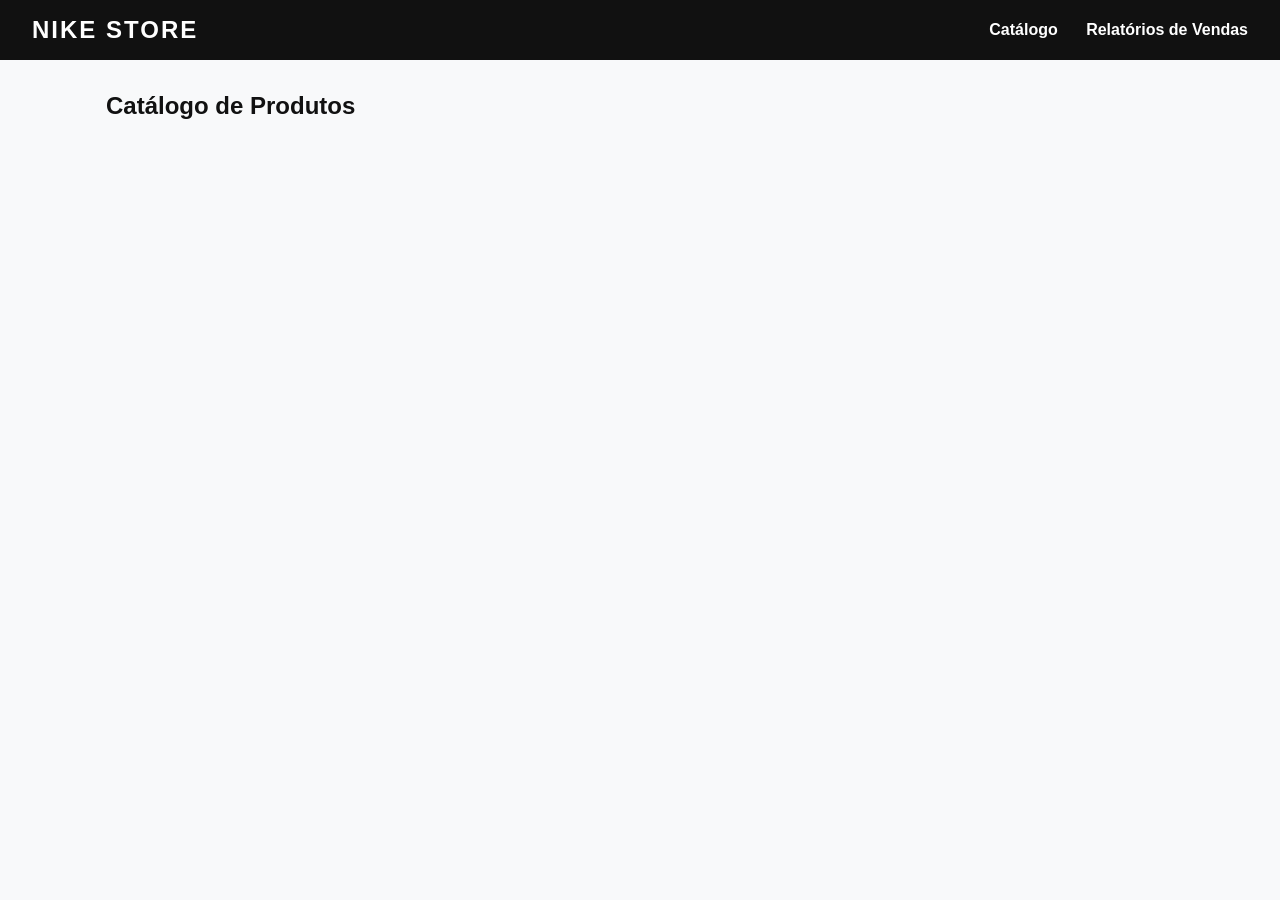
==== index.html @ 3071635c "DEV-04: Documentacao do projeto e instrucoes no README.md" ====
<!DOCTYPE html>
<html lang="pt-BR">
<head>
    <meta charset="UTF-8">
    <title>Nike Store - Catálogo</title>
    <link rel="stylesheet" href="style.css">
</head>
<body>
    <header>
        <h1>NIKE STORE</h1>
        <nav>
            <a href="index.html">Catálogo</a>
            <a href="relatorios.html">Relatórios de Vendas</a>
        </nav>
    </header>

    <div class="container">
        <h2>Catálogo de Produtos</h2>
        <br>
        <div id="grid-produtos" class="grid-produtos"></div>
    </div>

    <script src="app.js"></script>
    <script> renderCatalogo(); </script>
</body>
</html>
---- style.css ----
* { margin: 0; padding: 0; box-sizing: border-box; font-family: 'Segoe UI', sans-serif; }
body { background-color: #f8f9fa; color: #111; }

header { background: #111; color: #fff; padding: 1rem 2rem; display: flex; justify-content: space-between; align-items: center; }
header h1 { font-size: 1.5rem; letter-spacing: 2px; }
nav a { color: #fff; text-decoration: none; margin-left: 1.5rem; font-weight: bold; }
nav a:hover { color: #e52d27; }

.container { max-width: 1100px; margin: 2rem auto; padding: 0 1rem; }
.grid-produtos { display: grid; grid-template-columns: repeat(auto-fit, minmax(300px, 1fr)); gap: 2rem; }

.card { background: #fff; border-radius: 8px; overflow: hidden; box-shadow: 0 4px 12px rgba(0,0,0,0.08); padding: 1.5rem; display: flex; flex-direction: column; justify-content: space-between; }
.card img { width: 100%; height: 200px; object-fit: cover; border-radius: 6px; }
.card h3 { margin: 1rem 0 0.5rem; font-size: 1.2rem; }
.card p { color: #666; font-size: 0.9rem; margin-bottom: 1rem; }
.preco { font-size: 1.3rem; font-weight: bold; color: #111; margin-bottom: 0.5rem; }
.estoque { font-weight: bold; color: #28a745; margin-bottom: 1rem; }
.estoque.esgotado { color: #dc3545; }

form { display: flex; gap: 0.5rem; }
input[type="number"], input[type="date"] { padding: 0.5rem; border: 1px solid #ccc; border-radius: 4px; width: 100%; }
button { background: #111; color: #fff; border: none; padding: 0.6rem 1rem; border-radius: 4px; cursor: pointer; font-weight: bold; width: 100%; }
button:hover { background: #e52d27; }

.filtro-box { background: #fff; padding: 1.5rem; border-radius: 8px; margin-bottom: 2rem; display: flex; gap: 1rem; align-items: flex-end; }
.grafico-box { background: #fff; padding: 1.5rem; border-radius: 8px; margin-top: 2rem; }
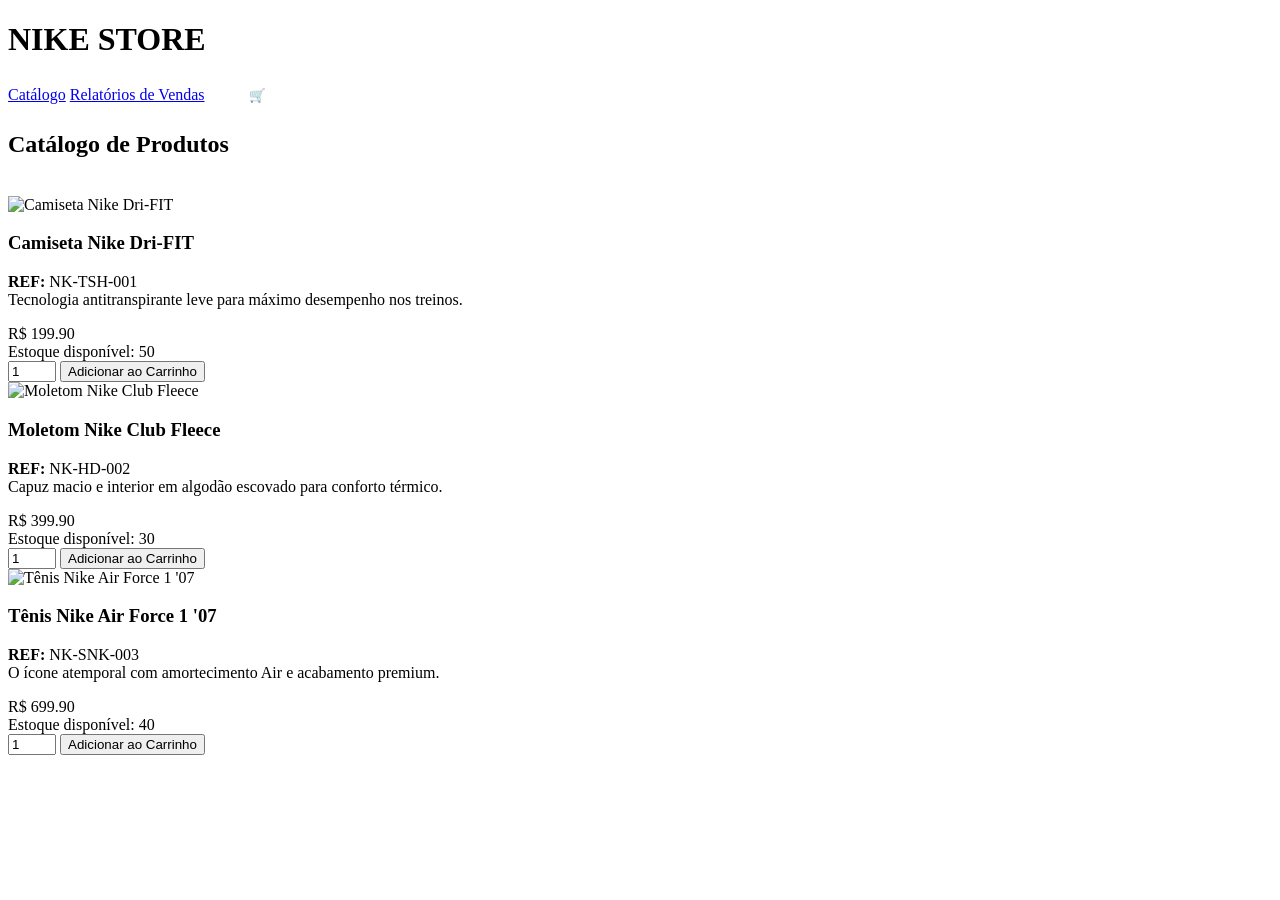
==== commit 0a97b830: "Update index.html" ====
--- a/index.html
+++ b/index.html
@@ -1,26 +1,50 @@
 <!DOCTYPE html>
 <html lang="pt-BR">
 <head>
-    <meta charset="UTF-8">
-    <title>Nike Store - Catálogo</title>
-    <link rel="stylesheet" href="style.css">
+<meta charset="UTF-8">
+<title>Nike Store - Catálogo</title>
+<link rel="stylesheet" href="style.css">
 </head>
 <body>
-    <header>
-        <h1>NIKE STORE</h1>
-        <nav>
-            <a href="index.html">Catálogo</a>
-            <a href="relatorios.html">Relatórios de Vendas</a>
-        </nav>
-    </header>
-
+<header>
+<h1>NIKE STORE</h1>
+<nav>
+<a href="index.html">Catálogo</a>
+<a href="relatorios.html">Relatórios de Vendas</a>
+<button onclick="abrirCarrinho()" class="btn-carrinho-header">
+                🛒 Carrinho (<span id="cart-count">0</span>)
+</button>
+</nav>
+</header>
+ 
     <div class="container">
-        <h2>Catálogo de Produtos</h2>
-        <br>
-        <div id="grid-produtos" class="grid-produtos"></div>
-    </div>
-
+<h2>Catálogo de Produtos</h2>
+<br>
+<div id="grid-produtos" class="grid-produtos"></div>
+</div>
+ 
+    <!-- MODAL DO CARRINHO DE COMPRAS -->
+<div id="modal-carrinho" class="modal-overlay" style="display:none;">
+<div class="modal-content">
+<div class="modal-header">
+<h3>O Seu Carrinho</h3>
+<button onclick="fecharCarrinho()" class="btn-fechar">&times;</button>
+</div>
+<div id="itens-carrinho" class="carrinho-lista"></div>
+<div class="carrinho-footer">
+<div class="total-box">
+<span>Total:</span>
+<strong id="cart-total">R$ 0,00</strong>
+</div>
+<button onclick="finalizarCompraCarrinho()" class="btn-checkout">Finalizar Compra</button>
+</div>
+</div>
+</div>
+ 
     <script src="app.js"></script>
-    <script> renderCatalogo(); </script>
+<script>
+        renderCatalogo();
+        atualizarContadorCarrinho();
+</script>
 </body>
-</html>+</html>
--- a/style.css
+++ b/style.css
@@ -1,26 +1,149 @@
-* { margin: 0; padding: 0; box-sizing: border-box; font-family: 'Segoe UI', sans-serif; }
-body { background-color: #f8f9fa; color: #111; }
-
-header { background: #111; color: #fff; padding: 1rem 2rem; display: flex; justify-content: space-between; align-items: center; }
-header h1 { font-size: 1.5rem; letter-spacing: 2px; }
-nav a { color: #fff; text-decoration: none; margin-left: 1.5rem; font-weight: bold; }
-nav a:hover { color: #e52d27; }
-
-.container { max-width: 1100px; margin: 2rem auto; padding: 0 1rem; }
-.grid-produtos { display: grid; grid-template-columns: repeat(auto-fit, minmax(300px, 1fr)); gap: 2rem; }
-
-.card { background: #fff; border-radius: 8px; overflow: hidden; box-shadow: 0 4px 12px rgba(0,0,0,0.08); padding: 1.5rem; display: flex; flex-direction: column; justify-content: space-between; }
-.card img { width: 100%; height: 200px; object-fit: cover; border-radius: 6px; }
-.card h3 { margin: 1rem 0 0.5rem; font-size: 1.2rem; }
-.card p { color: #666; font-size: 0.9rem; margin-bottom: 1rem; }
-.preco { font-size: 1.3rem; font-weight: bold; color: #111; margin-bottom: 0.5rem; }
-.estoque { font-weight: bold; color: #28a745; margin-bottom: 1rem; }
-.estoque.esgotado { color: #dc3545; }
-
-form { display: flex; gap: 0.5rem; }
-input[type="number"], input[type="date"] { padding: 0.5rem; border: 1px solid #ccc; border-radius: 4px; width: 100%; }
-button { background: #111; color: #fff; border: none; padding: 0.6rem 1rem; border-radius: 4px; cursor: pointer; font-weight: bold; width: 100%; }
-button:hover { background: #e52d27; }
-
-.filtro-box { background: #fff; padding: 1.5rem; border-radius: 8px; margin-bottom: 2rem; display: flex; gap: 1rem; align-items: flex-end; }
-.grafico-box { background: #fff; padding: 1.5rem; border-radius: 8px; margin-top: 2rem; }+/* ===================================================
+   ESTILOS DO MODAL E COMPONENTES DO CARRINHO
+   =================================================== */
+ 
+.btn-carrinho-header {
+    background: var(--accent-orange);
+    color: #fff;
+    border: none;
+    padding: 0.5rem 1rem;
+    border-radius: var(--radius-md);
+    font-weight: 700;
+    cursor: pointer;
+    margin-left: 1.5rem;
+    transition: transform 0.2s ease;
+}
+ 
+.btn-carrinho-header:hover {
+    transform: scale(1.05);
+}
+ 
+.modal-overlay {
+    position: fixed;
+    top: 0;
+    left: 0;
+    width: 100vw;
+    height: 100vh;
+    background: rgba(0, 0, 0, 0.75);
+    backdrop-filter: blur(5px);
+    display: flex;
+    justify-content: center;
+    align-items: center;
+    z-index: 2000;
+}
+ 
+.modal-content {
+    background: var(--bg-card);
+    border: 1px solid var(--border);
+    border-radius: var(--radius-lg);
+    width: 90%;
+    max-width: 500px;
+    max-height: 85vh;
+    display: flex;
+    flex-direction: column;
+    box-shadow: var(--shadow-premium);
+    overflow: hidden;
+}
+ 
+.modal-header {
+    padding: 1.2rem 1.5rem;
+    border-bottom: 1px solid var(--border);
+    display: flex;
+    justify-content: space-between;
+    align-items: center;
+}
+ 
+.modal-header h3 {
+    font-size: 1.25rem;
+    color: var(--text-primary);
+}
+ 
+.btn-fechar {
+    background: transparent;
+    border: none;
+    color: var(--text-muted);
+    font-size: 1.8rem;
+    cursor: pointer;
+    width: auto;
+}
+ 
+.carrinho-lista {
+    padding: 1.2rem 1.5rem;
+    overflow-y: auto;
+    flex: 1;
+    display: flex;
+    flex-direction: column;
+    gap: 1rem;
+}
+ 
+.item-carrinho {
+    display: flex;
+    align-items: center;
+    gap: 1rem;
+    background: #09090b;
+    padding: 0.8rem;
+    border-radius: var(--radius-md);
+    border: 1px solid var(--border);
+}
+ 
+.item-carrinho img {
+    width: 60px;
+    height: 60px;
+    object-fit: cover;
+    border-radius: 6px;
+}
+ 
+.item-info {
+    flex: 1;
+}
+ 
+.item-info h4 {
+    font-size: 0.95rem;
+    color: var(--text-primary);
+}
+ 
+.item-info p {
+    font-size: 0.82rem;
+    color: var(--text-muted);
+    margin: 0.2rem 0;
+}
+ 
+.item-info strong {
+    font-size: 0.9rem;
+    color: var(--accent-orange);
+}
+ 
+.btn-remover {
+    background: transparent;
+    border: none;
+    font-size: 1.2rem;
+    cursor: pointer;
+    width: auto;
+    padding: 0.4rem;
+}
+ 
+.carrinho-footer {
+    padding: 1.2rem 1.5rem;
+    border-top: 1px solid var(--border);
+    background: #121215;
+}
+ 
+.total-box {
+    display: flex;
+    justify-content: space-between;
+    align-items: center;
+    font-size: 1.2rem;
+    margin-bottom: 1rem;
+}
+ 
+.btn-checkout {
+    width: 100%;
+    background: var(--accent-orange);
+    color: #fff;
+    border: none;
+    padding: 0.8rem;
+    border-radius: var(--radius-md);
+    font-size: 1rem;
+    font-weight: 700;
+    cursor: pointer;
+}
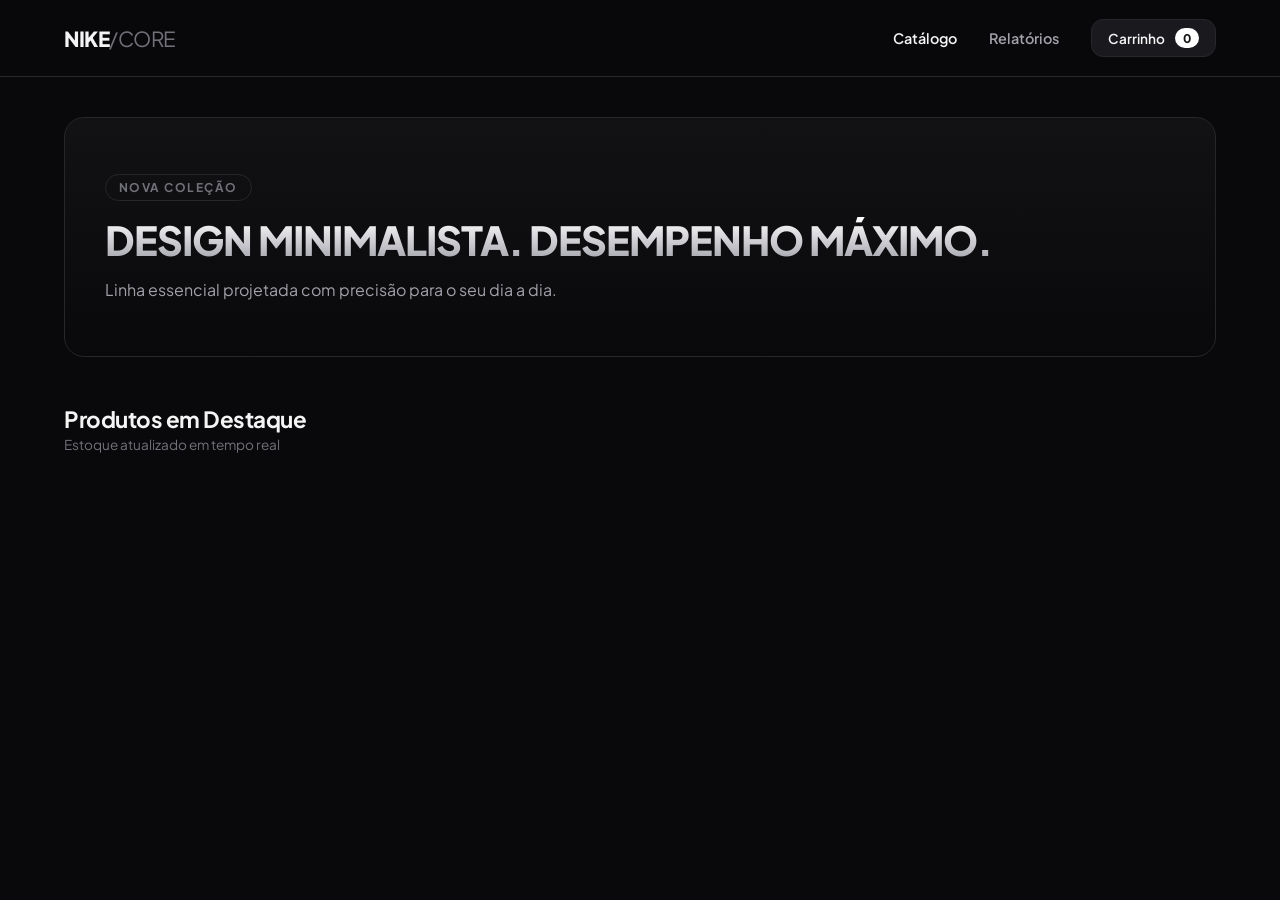
==== commit 0e60ae74: "Update index.html" ====
--- a/index.html
+++ b/index.html
@@ -1,50 +1,4 @@
-<!DOCTYPE html>
-<html lang="pt-BR">
-<head>
-<meta charset="UTF-8">
-<title>Nike Store - Catálogo</title>
-<link rel="stylesheet" href="style.css">
-</head>
-<body>
-<header>
-<h1>NIKE STORE</h1>
-<nav>
-<a href="index.html">Catálogo</a>
-<a href="relatorios.html">Relatórios de Vendas</a>
-<button onclick="abrirCarrinho()" class="btn-carrinho-header">
-                🛒 Carrinho (<span id="cart-count">0</span>)
-</button>
-</nav>
-</header>
- 
-    <div class="container">
-<h2>Catálogo de Produtos</h2>
-<br>
-<div id="grid-produtos" class="grid-produtos"></div>
-</div>
- 
-    <!-- MODAL DO CARRINHO DE COMPRAS -->
-<div id="modal-carrinho" class="modal-overlay" style="display:none;">
-<div class="modal-content">
-<div class="modal-header">
-<h3>O Seu Carrinho</h3>
-<button onclick="fecharCarrinho()" class="btn-fechar">&times;</button>
-</div>
-<div id="itens-carrinho" class="carrinho-lista"></div>
-<div class="carrinho-footer">
-<div class="total-box">
-<span>Total:</span>
-<strong id="cart-total">R$ 0,00</strong>
-</div>
-<button onclick="finalizarCompraCarrinho()" class="btn-checkout">Finalizar Compra</button>
-</div>
-</div>
-</div>
- 
-    <script src="app.js"></script>
-<script>
-        renderCatalogo();
+<!DOCTYPE html><html lang="pt-BR"><head><meta charset="UTF-8"><meta name="viewport" content="width=device-width, initial-scale=1.0"><title>Nike Store - Core Collection</title><link rel="stylesheet" href="style.css"><link rel="preconnect" href="https://fonts.googleapis.com"><link rel="preconnect" href="https://fonts.gstatic.com" crossorigin><link href="https://fonts.googleapis.com/css2?family=Plus+Jakarta+Sans:wght@300;400;600;700;800&display=swap" rel="stylesheet"></head><body><header class="header"><div class="header-container"><a href="index.html" class="logo">NIKE<span>/CORE</span></a><nav class="nav"><a href="index.html" class="nav-link active">Catálogo</a><a href="relatorios.html" class="nav-link">Relatórios</a><button onclick="abrirCarrinho()" class="btn-cart"><span>Carrinho</span><span id="cart-count" class="cart-badge">0</span></button></nav></div></header><main class="container"><section class="hero-banner"><span class="hero-tag">Nova Coleção</span><h2>DESIGN MINIMALISTA.
+DESEMPENHO MÁXIMO.</h2><p>Linha essencial projetada com precisão para o seu dia a dia.</p></section><section class="catalog-section"><div class="section-header"><h3>Produtos em Destaque</h3><span class="section-subtitle">Estoque atualizado em tempo real</span></div><div id="grid-produtos" class="grid-produtos"></div></section></main><!-- MODAL DO CARRINHO E PAGAMENTO --><div id="modal-carrinho" class="modal-overlay" style="display:none;"><div class="modal-content"><div class="modal-header"><h3>Seu Carrinho</h3><button onclick="fecharCarrinho()" class="btn-close">&times;</button></div><div id="itens-carrinho" class="carrinho-lista"></div><div class="carrinho-footer"><div class="total-box"><span>Subtotal:</span><strong id="cart-total">R$ 0,00</strong></div><div class="pagamento-secao"><h4>Forma de Pagamento</h4><div class="opcoes-pagamento"><label class="pagamento-option"><input type="radio" name="formaPagamento" value="pix" checked onchange="trocarFormaPagamento('pix')"><span class="option-custom"></span><span class="option-label">⚡ Pix <small>(5% OFF)</small></span></label><label class="pagamento-option"><input type="radio" name="formaPagamento" value="cartao" onchange="trocarFormaPagamento('cartao')"><span class="option-custom"></span><span class="option-label">💳 Cartão de Crédito</span></label><label class="pagamento-option"><input type="radio" name="formaPagamento" value="boleto" onchange="trocarFormaPagamento('boleto')"><span class="option-custom"></span><span class="option-label">📄 Boleto Bancário</span></label></div><div id="detalhes-pagamento" class="detalhes-pagamento"><div id="campo-pix" class="metodo-detalhe"><p class="pix-info">Desconto imediato de 5% aplicado no checkout via QR Code.</p></div><div id="campo-cartao" class="metodo-detalhe" style="display:none;"><input type="text" id="cartao-numero" class="input-neutral" placeholder="Número do Cartão"><div class="grid-inputs-cartao"><input type="text" id="cartao-validade" class="input-neutral" placeholder="MM/AA"><input type="text" id="cartao-cvv" class="input-neutral" placeholder="CVV"></div><select id="cartao-parcelas" class="input-neutral"><option value="1">1x sem juros</option><option value="2">2x sem juros</option><option value="3">3x sem juros</option></select></div><div id="campo-boleto" class="metodo-detalhe" style="display:none;"><p class="boleto-info">O boleto será gerado para download após a confirmação. Vencimento em 3 dias úteis.</p></div></div></div><button onclick="finalizarCompraCarrinho()" class="btn-primary full-width">Finalizar Pedido</button></div></div></div><script src="app.js"></script><script>        renderCatalogo();
         atualizarContadorCarrinho();
-</script>
-</body>
-</html>
+    </script></body></html>
--- a/style.css
+++ b/style.css
@@ -1,50 +1,304 @@
-/* ===================================================
-   ESTILOS DO MODAL E COMPONENTES DO CARRINHO
-   =================================================== */
- 
-.btn-carrinho-header {
-    background: var(--accent-orange);
-    color: #fff;
+:root {
+    --bg-main: #09090b;
+    --bg-card: #121215;
+    --bg-elevated: #1a1a1e;
+    --border: #27272a;
+    --border-hover: #3f3f46;
+    
+    --text-primary: #f4f4f5;
+    --text-secondary: #a1a1aa;
+    --text-muted: #71717a;
+    
+    --accent-neutral: #ffffff;
+    --accent-neutral-hover: #e4e4e7;
+    --accent-dark: #18181b;
+    
+    --radius-sm: 8px;
+    --radius-md: 12px;
+    --radius-lg: 20px;
+    
+    --transition: all 0.25s cubic-bezier(0.16, 1, 0.3, 1);
+    --shadow-subtle: 0 10px 30px rgba(0, 0, 0, 0.4);
+}
+
+* {
+    box-sizing: border-box;
+    margin: 0;
+    padding: 0;
+    font-family: 'Plus Jakarta Sans', -apple-system, BlinkMacSystemFont, sans-serif;
+}
+body {
+    background-color: var(--bg-main);
+    color: var(--text-primary);
+    min-height: 100vh;
+    -webkit-font-smoothing: antialiased;
+}
+/* HEADER MINIMALISTA */.header {
+    background-color: rgba(9, 9, 11, 0.85);
+    backdrop-filter: blur(12px);
+    border-bottom: 1px solid var(--border);
+    position: sticky;
+    top: 0;
+    z-index: 1000;
+}
+.header-container {
+    max-width: 1200px;
+    margin: 0 auto;
+    padding: 1.2rem 1.5rem;
+    display: flex;
+    justify-content: space-between;
+    align-items: center;
+}
+.logo {
+    font-size: 1.3rem;
+    font-weight: 800;
+    letter-spacing: -0.5px;
+    color: var(--text-primary);
+    text-decoration: none;
+}
+.logo span {
+    color: var(--text-muted);
+    font-weight: 400;
+}
+.nav {
+    display: flex;
+    align-items: center;
+    gap: 2rem;
+}
+.nav-link {
+    color: var(--text-secondary);
+    text-decoration: none;
+    font-size: 0.9rem;
+    font-weight: 600;
+    transition: var(--transition);
+}
+.nav-link.active, .nav-link:hover {
+    color: var(--text-primary);
+}
+.btn-cart {
+    background: var(--bg-elevated);
+    border: 1px solid var(--border);
+    color: var(--text-primary);
+    padding: 0.5rem 1rem;
+    border-radius: var(--radius-md);
+    font-size: 0.85rem;
+    font-weight: 600;
+    cursor: pointer;
+    display: flex;
+    align-items: center;
+    gap: 0.6rem;
+    transition: var(--transition);
+}
+.btn-cart:hover {
+    border-color: var(--border-hover);
+    background: var(--border);
+}
+.cart-badge {
+    background: var(--accent-neutral);
+    color: var(--accent-dark);
+    padding: 0.15rem 0.5rem;
+    border-radius: 20px;
+    font-size: 0.75rem;
+    font-weight: 800;
+}
+/* LAYOUT PRINCIPAL */.container {
+    max-width: 1200px;
+    margin: 2.5rem auto;
+    padding: 0 1.5rem;
+}
+.hero-banner {
+    background: linear-gradient(180deg, var(--bg-card) 0%, var(--bg-main) 100%);
+    border: 1px solid var(--border);
+    border-radius: var(--radius-lg);
+    padding: 3.5rem 2.5rem;
+    margin-bottom: 3rem;
+    position: relative;
+    overflow: hidden;
+}
+.hero-tag {
+    display: inline-block;
+    font-size: 0.75rem;
+    font-weight: 700;
+    text-transform: uppercase;
+    letter-spacing: 1.5px;
+    color: var(--text-muted);
+    margin-bottom: 1rem;
+    border: 1px solid var(--border);
+    padding: 0.3rem 0.8rem;
+    border-radius: 20px;
+}
+.hero-banner h2 {
+    font-size: 2.5rem;
+    font-weight: 800;
+    letter-spacing: -1px;
+    line-height: 1.15;
+    margin-bottom: 1rem;
+    background: linear-gradient(180deg, #ffffff 0%, #a1a1aa 100%);
+    -webkit-background-clip: text;
+    -webkit-text-fill-color: transparent;
+}
+.hero-banner p {
+    color: var(--text-secondary);
+    font-size: 1rem;
+    max-width: 500px;
+}
+.section-header {
+    margin-bottom: 1.5rem;
+}
+.section-header h3 {
+    font-size: 1.4rem;
+    font-weight: 700;
+    letter-spacing: -0.5px;
+}
+.section-subtitle {
+    font-size: 0.85rem;
+    color: var(--text-muted);
+}
+/* GRID DE PRODUTOS */.grid-produtos {
+    display: grid;
+    grid-template-columns: repeat(auto-fill, minmax(320px, 1fr));
+    gap: 1.8rem;
+}
+.card {
+    background: var(--bg-card);
+    border: 1px solid var(--border);
+    border-radius: var(--radius-lg);
+    padding: 1.25rem;
+    display: flex;
+    flex-direction: column;
+    justify-content: space-between;
+    transition: var(--transition);
+}
+.card:hover {
+    border-color: var(--border-hover);
+    transform: translateY(-4px);
+    box-shadow: var(--shadow-subtle);
+}
+.img-container {
+    width: 100%;
+    height: 260px;
+    background: #000;
+    border-radius: var(--radius-md);
+    overflow: hidden;
+    margin-bottom: 1.2rem;
+}
+.img-container img {
+    width: 100%;
+    height: 100%;
+    object-fit: cover;
+    opacity: 0.9;
+    transition: var(--transition);
+}
+.card:hover .img-container img {
+    transform: scale(1.04);
+    opacity: 1;
+}
+.card h3 {
+    font-size: 1.15rem;
+    font-weight: 700;
+    margin-bottom: 0.4rem;
+    letter-spacing: -0.3px;
+}
+.card p {
+    color: var(--text-secondary);
+    font-size: 0.85rem;
+    line-height: 1.4;
+    margin-bottom: 1.2rem;
+}
+.preco {
+    font-size: 1.35rem;
+    font-weight: 800;
+    color: var(--text-primary);
+    margin-bottom: 0.3rem;
+}
+.estoque {
+    font-size: 0.8rem;
+    color: var(--text-muted);
+    margin-bottom: 1.2rem;
+}
+.estoque.esgotado {
+    color: #ef4444;
+    font-weight: 600;
+}
+.card-actions {
+    display: flex;
+    gap: 0.6rem;
+}
+.input-neutral {
+    background: var(--bg-main);
+    border: 1px solid var(--border);
+    color: var(--text-primary);
+    padding: 0.65rem 0.8rem;
+    border-radius: var(--radius-md);
+    outline: none;
+    font-size: 0.85rem;
+    transition: var(--transition);
+}
+.input-neutral:focus {
+    border-color: var(--text-secondary);
+}
+input[type="number"].input-qtd {
+    width: 65px;
+    text-align: center;
+}
+.btn-primary {
+    background: var(--accent-neutral);
+    color: var(--accent-dark);
     border: none;
-    padding: 0.5rem 1rem;
+    padding: 0.7rem 1.2rem;
     border-radius: var(--radius-md);
     font-weight: 700;
+    font-size: 0.85rem;
     cursor: pointer;
-    margin-left: 1.5rem;
-    transition: transform 0.2s ease;
-}
- 
-.btn-carrinho-header:hover {
-    transform: scale(1.05);
-}
- 
-.modal-overlay {
+    transition: var(--transition);
+    flex: 1;
+}
+.btn-primary:hover {
+    background: var(--accent-neutral-hover);
+}
+.btn-secondary {
+    background: var(--bg-elevated);
+    border: 1px solid var(--border);
+    color: var(--text-primary);
+    padding: 0.7rem 1.2rem;
+    border-radius: var(--radius-md);
+    font-weight: 600;
+    font-size: 0.85rem;
+    cursor: pointer;
+    transition: var(--transition);
+}
+.btn-secondary:hover {
+    border-color: var(--border-hover);
+}
+button:disabled, input:disabled {
+    opacity: 0.4;
+    cursor: not-allowed;
+}
+/* MODAL MODERNO */.modal-overlay {
     position: fixed;
     top: 0;
     left: 0;
     width: 100vw;
     height: 100vh;
     background: rgba(0, 0, 0, 0.75);
-    backdrop-filter: blur(5px);
+    backdrop-filter: blur(8px);
     display: flex;
     justify-content: center;
     align-items: center;
     z-index: 2000;
 }
- 
 .modal-content {
     background: var(--bg-card);
     border: 1px solid var(--border);
     border-radius: var(--radius-lg);
     width: 90%;
     max-width: 500px;
-    max-height: 85vh;
+    max-height: 90vh;
     display: flex;
     flex-direction: column;
-    box-shadow: var(--shadow-premium);
+    box-shadow: var(--shadow-subtle);
     overflow: hidden;
 }
- 
 .modal-header {
     padding: 1.2rem 1.5rem;
     border-bottom: 1px solid var(--border);
@@ -52,98 +306,244 @@
     justify-content: space-between;
     align-items: center;
 }
- 
 .modal-header h3 {
-    font-size: 1.25rem;
-    color: var(--text-primary);
-}
- 
-.btn-fechar {
+    font-size: 1.1rem;
+    font-weight: 700;
+}
+.btn-close {
     background: transparent;
     border: none;
     color: var(--text-muted);
-    font-size: 1.8rem;
+    font-size: 1.5rem;
     cursor: pointer;
-    width: auto;
-}
- 
+    transition: var(--transition);
+}
+.btn-close:hover {
+    color: var(--text-primary);
+}
 .carrinho-lista {
     padding: 1.2rem 1.5rem;
     overflow-y: auto;
-    flex: 1;
+    max-height: 220px;
     display: flex;
     flex-direction: column;
+    gap: 0.8rem;
+}
+.item-carrinho {
+    display: flex;
+    align-items: center;
     gap: 1rem;
-}
- 
-.item-carrinho {
-    display: flex;
-    align-items: center;
-    gap: 1rem;
-    background: #09090b;
+    background: var(--bg-main);
     padding: 0.8rem;
     border-radius: var(--radius-md);
     border: 1px solid var(--border);
 }
- 
 .item-carrinho img {
-    width: 60px;
-    height: 60px;
+    width: 55px;
+    height: 55px;
     object-fit: cover;
-    border-radius: 6px;
-}
- 
+    border-radius: var(--radius-sm);
+}
 .item-info {
     flex: 1;
 }
- 
 .item-info h4 {
-    font-size: 0.95rem;
-    color: var(--text-primary);
-}
- 
+    font-size: 0.9rem;
+    font-weight: 600;
+}
 .item-info p {
-    font-size: 0.82rem;
+    font-size: 0.8rem;
     color: var(--text-muted);
     margin: 0.2rem 0;
 }
- 
 .item-info strong {
-    font-size: 0.9rem;
-    color: var(--accent-orange);
-}
- 
+    font-size: 0.85rem;
+    color: var(--text-primary);
+}
 .btn-remover {
     background: transparent;
     border: none;
-    font-size: 1.2rem;
+    color: var(--text-muted);
+    font-size: 1.1rem;
     cursor: pointer;
-    width: auto;
-    padding: 0.4rem;
-}
- 
+    transition: var(--transition);
+}
+.btn-remover:hover {
+    color: #ef4444;
+}
 .carrinho-footer {
     padding: 1.2rem 1.5rem;
     border-top: 1px solid var(--border);
-    background: #121215;
-}
- 
+    background: var(--bg-elevated);
+}
 .total-box {
     display: flex;
     justify-content: space-between;
     align-items: center;
-    font-size: 1.2rem;
+    font-size: 0.95rem;
+    color: var(--text-secondary);
+    margin-bottom: 1.2rem;
+}
+.total-box strong {
+    color: var(--text-primary);
+    font-size: 1.4rem;
+    font-weight: 800;
+}
+.pagamento-secao h4 {
+    font-size: 0.85rem;
+    text-transform: uppercase;
+    letter-spacing: 0.5px;
+    color: var(--text-muted);
+    margin-bottom: 0.8rem;
+}
+.opcoes-pagamento {
+    display: flex;
+    flex-direction: column;
+    gap: 0.5rem;
     margin-bottom: 1rem;
 }
- 
-.btn-checkout {
+.pagamento-option {
+    display: flex;
+    align-items: center;
+    gap: 0.8rem;
+    background: var(--bg-main);
+    padding: 0.65rem 0.9rem;
+    border-radius: var(--radius-md);
+    border: 1px solid var(--border);
+    cursor: pointer;
+    transition: var(--transition);
+}
+.pagamento-option:hover {
+    border-color: var(--border-hover);
+}
+.pagamento-option input {
+    display: none;
+}
+.option-custom {
+    width: 16px;
+    height: 16px;
+    border: 1px solid var(--text-muted);
+    border-radius: 50%;
+    display: inline-block;
+    position: relative;
+    transition: var(--transition);
+}
+.pagamento-option input:checked + .option-custom {
+    border-color: var(--accent-neutral);
+}
+.pagamento-option input:checked + .option-custom::after {
+    content: '';
+    position: absolute;
+    top: 3px;
+    left: 3px;
+    width: 8px;
+    height: 8px;
+    background: var(--accent-neutral);
+    border-radius: 50%;
+}
+.option-label {
+    font-size: 0.85rem;
+    font-weight: 600;
+}
+.detalhes-pagamento {
+    margin-bottom: 1.2rem;
+}
+.pix-info, .boleto-info {
+    font-size: 0.8rem;
+    color: var(--text-muted);
+    line-height: 1.4;
+}
+.grid-inputs-cartao {
+    display: flex;
+    gap: 0.5rem;
+    margin: 0.5rem 0;
+}
+#campo-cartao input, #campo-cartao select {
     width: 100%;
-    background: var(--accent-orange);
-    color: #fff;
-    border: none;
-    padding: 0.8rem;
-    border-radius: var(--radius-md);
+}
+.full-width {
+    width: 100%;
+}
+/* RELATÓRIOS ANALÍTICOS */.filtro-box {
+    display: flex;
+    gap: 1rem;
+    align-items: flex-end;
+    background: var(--bg-card);
+    padding: 1.2rem 1.5rem;
+    border-radius: var(--radius-lg);
+    border: 1px solid var(--border);
+    margin-bottom: 2rem;
+}
+.campo-filtro {
+    display: flex;
+    flex-direction: column;
+    gap: 0.4rem;
+}
+.campo-filtro label {
+    font-size: 0.8rem;
+    font-weight: 600;
+    color: var(--text-muted);
+}
+.metricas-grid {
+    display: flex;
+    gap: 1.5rem;
+    margin-bottom: 2rem;
+}
+.metricas-grid .card {
+    flex: 1;
+    padding: 1.5rem;
+}
+.metricas-grid .card span {
+    font-size: 0.85rem;
+    color: var(--text-muted);
+}
+.metricas-grid .card strong {
+    font-size: 1.8rem;
+    font-weight: 800;
+    margin-top: 0.5rem;
+    display: block;
+}
+.chart-box, .tabela-box {
+    background: var(--bg-card);
+    border: 1px solid var(--border);
+    border-radius: var(--radius-lg);
+    padding: 1.5rem;
+    margin-bottom: 2rem;
+}
+.chart-box h4, .tabela-box h4 {
     font-size: 1rem;
-    font-weight: 700;
-    cursor: pointer;
-}
+    margin-bottom: 1.2rem;
+    color: var(--text-secondary);
+}
+.table-responsive {
+    overflow-x: auto;
+}
+table {
+    width: 100%;
+    border-collapse: collapse;
+}
+th, td {
+    border-bottom: 1px solid var(--border);
+    padding: 0.9rem 0.5rem;
+    text-align: left;
+    font-size: 0.85rem;
+}
+th {
+    color: var(--text-muted);
+    font-weight: 600;
+    text-transform: uppercase;
+    font-size: 0.75rem;
+    letter-spacing: 0.5px;
+}
+td {
+    color: var(--text-secondary);
+}
+.tag-payment {
+    background: var(--bg-elevated);
+    border: 1px solid var(--border);
+    padding: 0.2rem 0.6rem;
+    border-radius: 4px;
+    font-size: 0.75rem;
+    font-weight: 600;
+    color: var(--text-primary);
+}
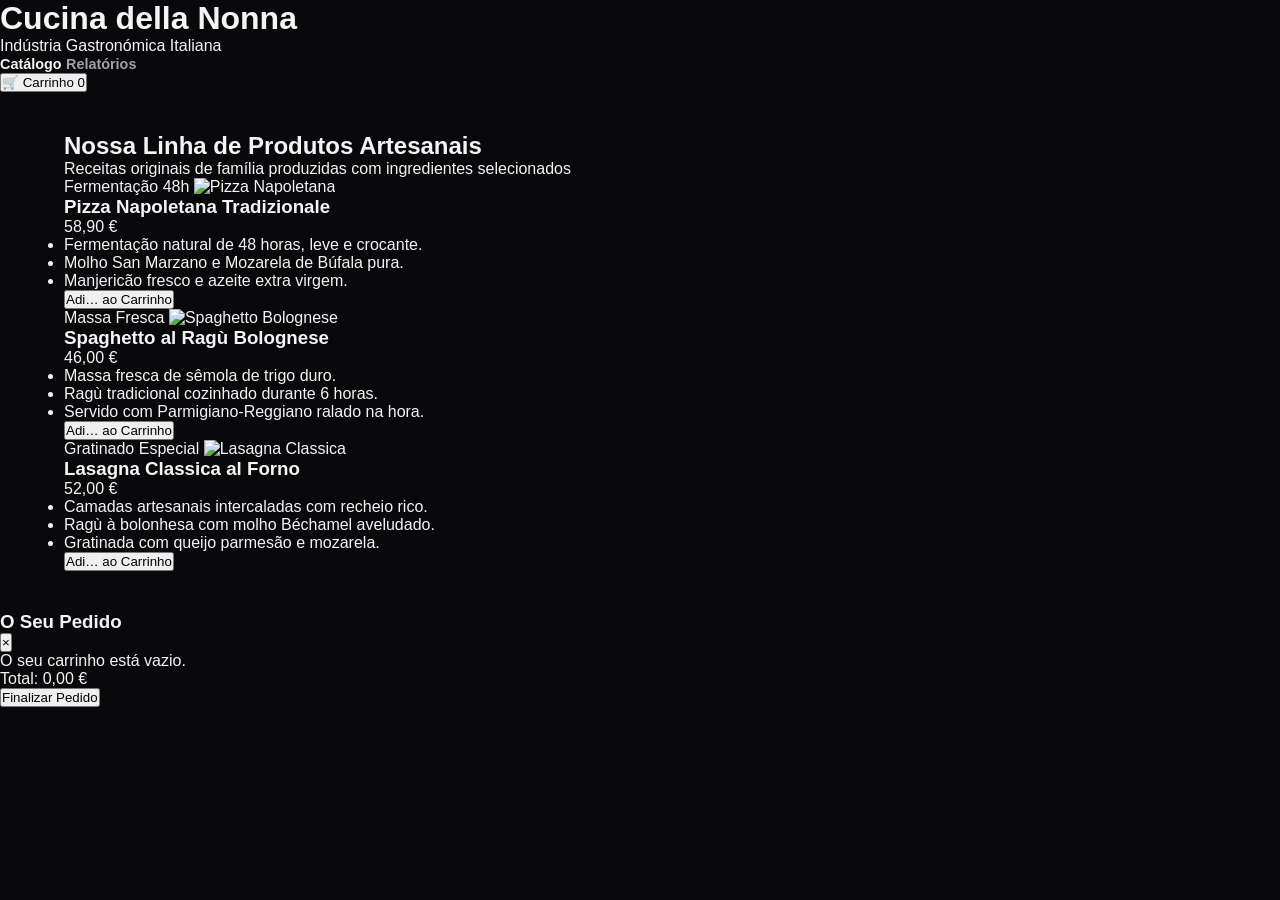
==== commit 6dc10e7a: "Update index.html" ====
--- a/index.html
+++ b/index.html
@@ -1,4 +1,117 @@
-<!DOCTYPE html><html lang="pt-BR"><head><meta charset="UTF-8"><meta name="viewport" content="width=device-width, initial-scale=1.0"><title>Nike Store - Core Collection</title><link rel="stylesheet" href="style.css"><link rel="preconnect" href="https://fonts.googleapis.com"><link rel="preconnect" href="https://fonts.gstatic.com" crossorigin><link href="https://fonts.googleapis.com/css2?family=Plus+Jakarta+Sans:wght@300;400;600;700;800&display=swap" rel="stylesheet"></head><body><header class="header"><div class="header-container"><a href="index.html" class="logo">NIKE<span>/CORE</span></a><nav class="nav"><a href="index.html" class="nav-link active">Catálogo</a><a href="relatorios.html" class="nav-link">Relatórios</a><button onclick="abrirCarrinho()" class="btn-cart"><span>Carrinho</span><span id="cart-count" class="cart-badge">0</span></button></nav></div></header><main class="container"><section class="hero-banner"><span class="hero-tag">Nova Coleção</span><h2>DESIGN MINIMALISTA.
-DESEMPENHO MÁXIMO.</h2><p>Linha essencial projetada com precisão para o seu dia a dia.</p></section><section class="catalog-section"><div class="section-header"><h3>Produtos em Destaque</h3><span class="section-subtitle">Estoque atualizado em tempo real</span></div><div id="grid-produtos" class="grid-produtos"></div></section></main><!-- MODAL DO CARRINHO E PAGAMENTO --><div id="modal-carrinho" class="modal-overlay" style="display:none;"><div class="modal-content"><div class="modal-header"><h3>Seu Carrinho</h3><button onclick="fecharCarrinho()" class="btn-close">&times;</button></div><div id="itens-carrinho" class="carrinho-lista"></div><div class="carrinho-footer"><div class="total-box"><span>Subtotal:</span><strong id="cart-total">R$ 0,00</strong></div><div class="pagamento-secao"><h4>Forma de Pagamento</h4><div class="opcoes-pagamento"><label class="pagamento-option"><input type="radio" name="formaPagamento" value="pix" checked onchange="trocarFormaPagamento('pix')"><span class="option-custom"></span><span class="option-label">⚡ Pix <small>(5% OFF)</small></span></label><label class="pagamento-option"><input type="radio" name="formaPagamento" value="cartao" onchange="trocarFormaPagamento('cartao')"><span class="option-custom"></span><span class="option-label">💳 Cartão de Crédito</span></label><label class="pagamento-option"><input type="radio" name="formaPagamento" value="boleto" onchange="trocarFormaPagamento('boleto')"><span class="option-custom"></span><span class="option-label">📄 Boleto Bancário</span></label></div><div id="detalhes-pagamento" class="detalhes-pagamento"><div id="campo-pix" class="metodo-detalhe"><p class="pix-info">Desconto imediato de 5% aplicado no checkout via QR Code.</p></div><div id="campo-cartao" class="metodo-detalhe" style="display:none;"><input type="text" id="cartao-numero" class="input-neutral" placeholder="Número do Cartão"><div class="grid-inputs-cartao"><input type="text" id="cartao-validade" class="input-neutral" placeholder="MM/AA"><input type="text" id="cartao-cvv" class="input-neutral" placeholder="CVV"></div><select id="cartao-parcelas" class="input-neutral"><option value="1">1x sem juros</option><option value="2">2x sem juros</option><option value="3">3x sem juros</option></select></div><div id="campo-boleto" class="metodo-detalhe" style="display:none;"><p class="boleto-info">O boleto será gerado para download após a confirmação. Vencimento em 3 dias úteis.</p></div></div></div><button onclick="finalizarCompraCarrinho()" class="btn-primary full-width">Finalizar Pedido</button></div></div></div><script src="app.js"></script><script>        renderCatalogo();
-        atualizarContadorCarrinho();
-    </script></body></html>
+<!DOCTYPE html>
+<html lang="pt-PT">
+<head>
+<meta charset="UTF-8">
+<meta name="viewport" content="width=device-width, initial-scale=1.0">
+<title>Cucina della Nonna | Indústria Gastronómica Italiana</title>
+<link rel="stylesheet" href="style.css">
+</head>
+<body>
+ 
+    <header>
+<div class="header-content">
+<div class="brand-logo">
+<div class="flag-bar"></div>
+<h1>Cucina della Nonna</h1>
+<span>Indústria Gastronómica Italiana</span>
+</div>
+<nav class="nav-menu">
+<a href="index.html" class="nav-link active">Catálogo</a>
+<a href="relatorios.html" class="nav-link">Relatórios</a>
+</nav>
+<button class="cart-btn" onclick="toggleCart()">
+                🛒 Carrinho
+<span class="cart-count" id="cart-count">0</span>
+</button>
+</div>
+</header>
+ 
+    <div class="container">
+<div class="hero-title">
+<h2>Nossa Linha de Produtos Artesanais</h2>
+<p>Receitas originais de família produzidas com ingredientes selecionados</p>
+</div>
+ 
+        <main class="products-grid">
+<article class="product-card">
+<div class="image-container">
+<span class="badge">Fermentação 48h</span>
+<img src="https://images.unsplash.com/photo-1513104890138-7c749659a591?auto=format&fit=crop&w=800&q=80" alt="Pizza Napoletana">
+</div>
+<div class="card-content">
+<h3 class="product-title">Pizza Napoletana Tradizionale</h3>
+<div class="product-price">58,90 €</div>
+<div class="product-description">
+<ul>
+<li>Fermentação natural de 48 horas, leve e crocante.</li>
+<li>Molho San Marzano e Mozarela de Búfala pura.</li>
+<li>Manjericão fresco e azeite extra virgem.</li>
+</ul>
+</div>
+<button class="add-to-cart-btn" onclick="addToCart('pizza', 'Pizza Napoletana', 58.90, 'https://images.unsplash.com/photo-1513104890138-7c749659a591?auto=format&fit=crop&w=800&q=80')">Adi… ao Carrinho</button>
+</div>
+</article>
+ 
+            <article class="product-card">
+<div class="image-container">
+<span class="badge">Massa Fresca</span>
+<img src="https://images.unsplash.com/photo-1621996346565-e3d5d6281288?auto=format&fit=crop&w=800&q=80" alt="Spaghetto Bolognese">
+</div>
+<div class="card-content">
+<h3 class="product-title">Spaghetto al Ragù Bolognese</h3>
+<div class="product-price">46,00 €</div>
+<div class="product-description">
+<ul>
+<li>Massa fresca de sêmola de trigo duro.</li>
+<li>Ragù tradicional cozinhado durante 6 horas.</li>
+<li>Servido com Parmigiano-Reggiano ralado na hora.</li>
+</ul>
+</div>
+<button class="add-to-cart-btn" onclick="addToCart('macarrao', 'Spaghetto Bolognese', 46.00, 'https://images.unsplash.com/photo-1621996346565-e3d5d6281288?auto=format&fit=crop&w=800&q=80')">Adi… ao Carrinho</button>
+</div>
+</article>
+ 
+            <article class="product-card">
+<div class="image-container">
+<span class="badge">Gratinado Especial</span>
+<img src="https://images.unsplash.com/photo-1574894709920-11b28e7367e3?auto=format&fit=crop&w=800&q=80" alt="Lasagna Classica">
+</div>
+<div class="card-content">
+<h3 class="product-title">Lasagna Classica al Forno</h3>
+<div class="product-price">52,00 €</div>
+<div class="product-description">
+<ul>
+<li>Camadas artesanais intercaladas com recheio rico.</li>
+<li>Ragù à bolonhesa com molho Béchamel aveludado.</li>
+<li>Gratinada com queijo parmesão e mozarela.</li>
+</ul>
+</div>
+<button class="add-to-cart-btn" onclick="addToCart('lasanha', 'Lasagna Classica', 52.00, 'https://images.unsplash.com/photo-1574894709920-11b28e7367e3?auto=format&fit=crop&w=800&q=80')">Adi… ao Carrinho</button>
+</div>
+</article>
+ 
+        </main>
+</div>
+ 
+    <div class="cart-overlay" id="cart-overlay" onclick="toggleCart()"></div>
+<div class="cart-sidebar" id="cart-sidebar">
+<div class="cart-header">
+<h3>O Seu Pedido</h3>
+<button class="close-cart" onclick="toggleCart()">&times;</button>
+</div>
+<div class="cart-items" id="cart-items">
+<p class="empty-cart-msg">O seu carrinho está vazio.</p>
+</div>
+ 
+        <div class="cart-footer">
+<div class="cart-total">
+<span>Total:</span>
+<span id="cart-total-price">0,00 €</span>
+</div>
+<button class="checkout-btn" onclick="checkout()">Finalizar Pedido</button>
+</div>
+</div>
+ 
+    <script src="app.js"></script>
+</body>
+</html>
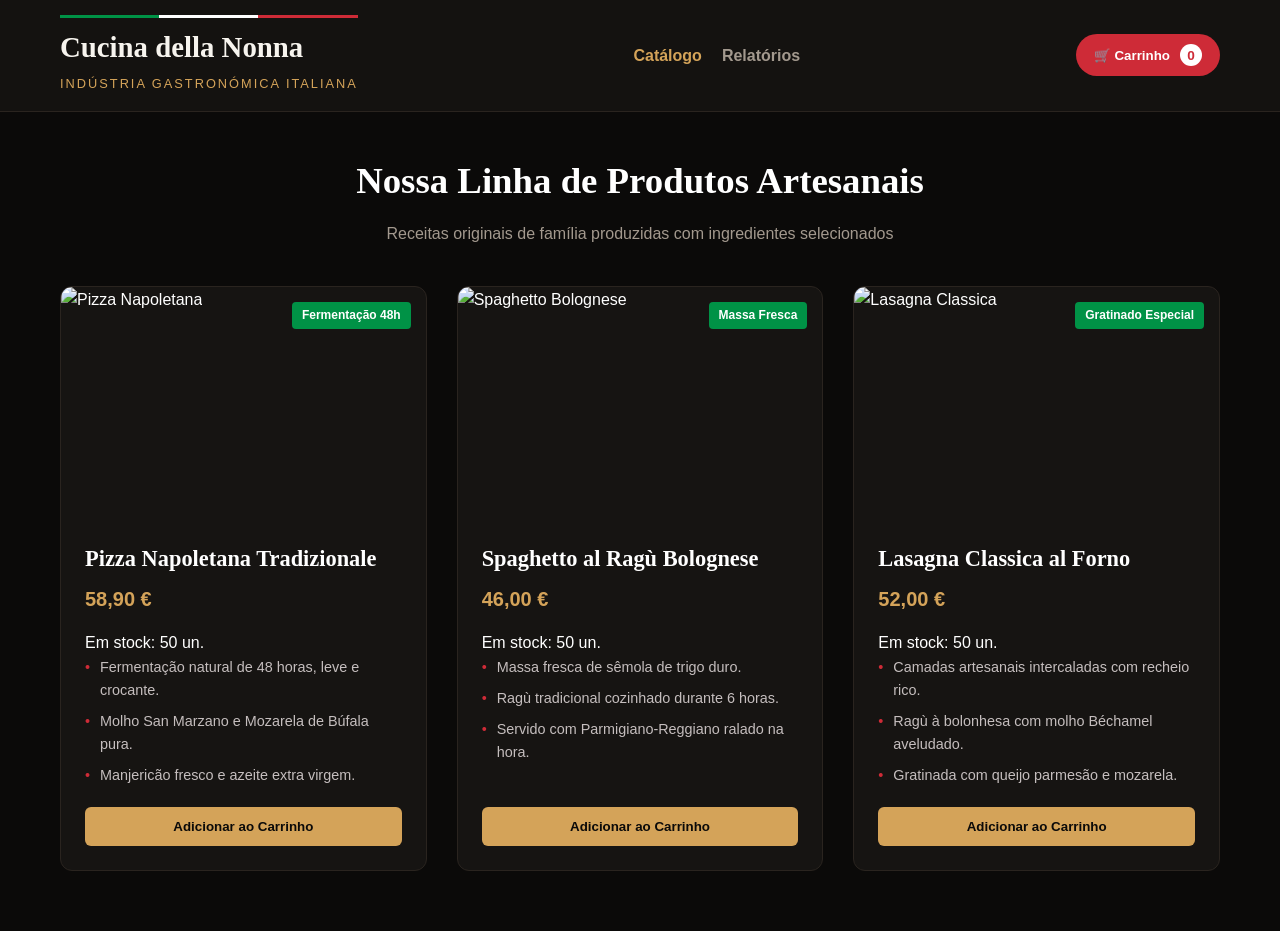
==== commit 823785bf: "Update index.html" ====
--- a/index.html
+++ b/index.html
@@ -20,6 +20,7 @@
 <a href="relatorios.html" class="nav-link">Relatórios</a>
 </nav>
 <button class="cart-btn" onclick="toggleCart()">
+
                 🛒 Carrinho
 <span class="cart-count" id="cart-count">0</span>
 </button>
@@ -33,6 +34,7 @@
 </div>
  
         <main class="products-grid">
+<!-- PRODUTO 1: PIZZA -->
 <article class="product-card">
 <div class="image-container">
 <span class="badge">Fermentação 48h</span>
@@ -41,6 +43,7 @@
 <div class="card-content">
 <h3 class="product-title">Pizza Napoletana Tradizionale</h3>
 <div class="product-price">58,90 €</div>
+<span class="stock-tag in-stock" id="stock-pizza">Em stock: 50 un.</span>
 <div class="product-description">
 <ul>
 <li>Fermentação natural de 48 horas, leve e crocante.</li>
@@ -48,11 +51,12 @@
 <li>Manjericão fresco e azeite extra virgem.</li>
 </ul>
 </div>
-<button class="add-to-cart-btn" onclick="addToCart('pizza', 'Pizza Napoletana', 58.90, 'https://images.unsplash.com/photo-1513104890138-7c749659a591?auto=format&fit=crop&w=800&q=80')">Adi… ao Carrinho</button>
+<button class="add-to-cart-btn" id="btn-pizza" onclick="addToCart('pizza', 'Pizza Napoletana', 58.90, 'https://images.unsplash.com/photo-1513104890138-7c749659a591?auto=format&fit=crop&w=800&q=80', 50)">Adicionar ao Carrinho</button>
 </div>
 </article>
  
-            <article class="product-card">
+            <!-- PRODUTO 2: MACARRÃO -->
+<article class="product-card">
 <div class="image-container">
 <span class="badge">Massa Fresca</span>
 <img src="https://images.unsplash.com/photo-1621996346565-e3d5d6281288?auto=format&fit=crop&w=800&q=80" alt="Spaghetto Bolognese">
@@ -60,6 +64,7 @@
 <div class="card-content">
 <h3 class="product-title">Spaghetto al Ragù Bolognese</h3>
 <div class="product-price">46,00 €</div>
+<span class="stock-tag in-stock" id="stock-macarrao">Em stock: 50 un.</span>
 <div class="product-description">
 <ul>
 <li>Massa fresca de sêmola de trigo duro.</li>
@@ -67,11 +72,12 @@
 <li>Servido com Parmigiano-Reggiano ralado na hora.</li>
 </ul>
 </div>
-<button class="add-to-cart-btn" onclick="addToCart('macarrao', 'Spaghetto Bolognese', 46.00, 'https://images.unsplash.com/photo-1621996346565-e3d5d6281288?auto=format&fit=crop&w=800&q=80')">Adi… ao Carrinho</button>
+<button class="add-to-cart-btn" id="btn-macarrao" onclick="addToCart('macarrao', 'Spaghetto Bolognese', 46.00, 'https://images.unsplash.com/photo-1621996346565-e3d5d6281288?auto=format&fit=crop&w=800&q=80', 50)">Adicionar ao Carrinho</button>
 </div>
 </article>
  
-            <article class="product-card">
+            <!-- PRODUTO 3: LASANHA -->
+<article class="product-card">
 <div class="image-container">
 <span class="badge">Gratinado Especial</span>
 <img src="https://images.unsplash.com/photo-1574894709920-11b28e7367e3?auto=format&fit=crop&w=800&q=80" alt="Lasagna Classica">
@@ -79,6 +85,7 @@
 <div class="card-content">
 <h3 class="product-title">Lasagna Classica al Forno</h3>
 <div class="product-price">52,00 €</div>
+<span class="stock-tag in-stock" id="stock-lasanha">Em stock: 50 un.</span>
 <div class="product-description">
 <ul>
 <li>Camadas artesanais intercaladas com recheio rico.</li>
@@ -86,14 +93,15 @@
 <li>Gratinada com queijo parmesão e mozarela.</li>
 </ul>
 </div>
-<button class="add-to-cart-btn" onclick="addToCart('lasanha', 'Lasagna Classica', 52.00, 'https://images.unsplash.com/photo-1574894709920-11b28e7367e3?auto=format&fit=crop&w=800&q=80')">Adi… ao Carrinho</button>
+<button class="add-to-cart-btn" id="btn-lasanha" onclick="addToCart('lasanha', 'Lasagna Classica', 52.00, 'https://images.unsplash.com/photo-1574894709920-11b28e7367e3?auto=format&fit=crop&w=800&q=80', 50)">Adicionar ao Carrinho</button>
 </div>
 </article>
  
         </main>
 </div>
  
-    <div class="cart-overlay" id="cart-overlay" onclick="toggleCart()"></div>
+    <!-- PAINEL LATERAL DO CARRINHO DE COMPRAS -->
+<div class="cart-overlay" id="cart-overlay" onclick="toggleCart()"></div>
 <div class="cart-sidebar" id="cart-sidebar">
 <div class="cart-header">
 <h3>O Seu Pedido</h3>
@@ -115,3 +123,4 @@
     <script src="app.js"></script>
 </body>
 </html>
+ 
--- a/style.css
+++ b/style.css
@@ -1,549 +1,388 @@
-:root {
-    --bg-main: #09090b;
-    --bg-card: #121215;
-    --bg-elevated: #1a1a1e;
-    --border: #27272a;
-    --border-hover: #3f3f46;
-    
-    --text-primary: #f4f4f5;
-    --text-secondary: #a1a1aa;
-    --text-muted: #71717a;
-    
-    --accent-neutral: #ffffff;
-    --accent-neutral-hover: #e4e4e7;
-    --accent-dark: #18181b;
-    
-    --radius-sm: 8px;
-    --radius-md: 12px;
-    --radius-lg: 20px;
-    
-    --transition: all 0.25s cubic-bezier(0.16, 1, 0.3, 1);
-    --shadow-subtle: 0 10px 30px rgba(0, 0, 0, 0.4);
-}
-
 * {
     box-sizing: border-box;
     margin: 0;
     padding: 0;
-    font-family: 'Plus Jakarta Sans', -apple-system, BlinkMacSystemFont, sans-serif;
-}
+}
+ 
 body {
-    background-color: var(--bg-main);
-    color: var(--text-primary);
-    min-height: 100vh;
-    -webkit-font-smoothing: antialiased;
-}
-/* HEADER MINIMALISTA */.header {
-    background-color: rgba(9, 9, 11, 0.85);
-    backdrop-filter: blur(12px);
-    border-bottom: 1px solid var(--border);
+    background-color: #0b0a09;
+    color: #ffffff;
+    font-family: 'Segoe UI', -apple-system, BlinkMacSystemFont, Roboto, sans-serif;
+    line-height: 1.6;
+    padding-bottom: 60px;
+}
+ 
+header {
+    background-color: #141210;
+    border-bottom: 1px solid #2a241f;
     position: sticky;
     top: 0;
-    z-index: 1000;
-}
-.header-container {
+    z-index: 100;
+}
+ 
+.header-content {
     max-width: 1200px;
     margin: 0 auto;
-    padding: 1.2rem 1.5rem;
+    padding: 15px 20px;
     display: flex;
     justify-content: space-between;
     align-items: center;
 }
-.logo {
-    font-size: 1.3rem;
-    font-weight: 800;
-    letter-spacing: -0.5px;
-    color: var(--text-primary);
+ 
+.brand-logo h1 {
+    font-family: 'Georgia', serif;
+    font-size: 1.8rem;
+    color: #f7f4ee;
+}
+ 
+.brand-logo span {
+    color: #d4a359;
+    font-size: 0.8rem;
+    text-transform: uppercase;
+    letter-spacing: 2px;
+}
+ 
+.flag-bar {
+    height: 3px;
+    width: 100%;
+    background: linear-gradient(to right, #009246 33.3%, #ffffff 33.3%, #ffffff 66.6%, #ce2b37 66.6%);
+    margin-bottom: 6px;
+}
+ 
+.nav-menu {
+    display: flex;
+    gap: 20px;
+}
+ 
+.nav-link {
+    color: #a3998e;
     text-decoration: none;
-}
-.logo span {
-    color: var(--text-muted);
-    font-weight: 400;
-}
-.nav {
-    display: flex;
-    align-items: center;
-    gap: 2rem;
-}
-.nav-link {
-    color: var(--text-secondary);
-    text-decoration: none;
-    font-size: 0.9rem;
     font-weight: 600;
-    transition: var(--transition);
-}
-.nav-link.active, .nav-link:hover {
-    color: var(--text-primary);
-}
-.btn-cart {
-    background: var(--bg-elevated);
-    border: 1px solid var(--border);
-    color: var(--text-primary);
-    padding: 0.5rem 1rem;
-    border-radius: var(--radius-md);
+    transition: color 0.2s ease;
+}
+ 
+.nav-link:hover, .nav-link.active {
+    color: #d4a359;
+}
+ 
+.cart-btn {
+    background-color: #ce2b37;
+    color: #ffffff;
+    border: none;
+    padding: 10px 18px;
+    border-radius: 25px;
+    font-weight: bold;
+    cursor: pointer;
+    display: flex;
+    align-items: center;
+    gap: 10px;
+}
+ 
+.cart-count {
+    background-color: #ffffff;
+    color: #ce2b37;
+    border-radius: 50%;
+    width: 22px;
+    height: 22px;
+    display: flex;
+    align-items: center;
+    justify-content: center;
     font-size: 0.85rem;
-    font-weight: 600;
-    cursor: pointer;
-    display: flex;
-    align-items: center;
-    gap: 0.6rem;
-    transition: var(--transition);
-}
-.btn-cart:hover {
-    border-color: var(--border-hover);
-    background: var(--border);
-}
-.cart-badge {
-    background: var(--accent-neutral);
-    color: var(--accent-dark);
-    padding: 0.15rem 0.5rem;
-    border-radius: 20px;
-    font-size: 0.75rem;
-    font-weight: 800;
-}
-/* LAYOUT PRINCIPAL */.container {
+}
+ 
+.container {
     max-width: 1200px;
-    margin: 2.5rem auto;
-    padding: 0 1.5rem;
-}
-.hero-banner {
-    background: linear-gradient(180deg, var(--bg-card) 0%, var(--bg-main) 100%);
-    border: 1px solid var(--border);
-    border-radius: var(--radius-lg);
-    padding: 3.5rem 2.5rem;
-    margin-bottom: 3rem;
+    margin: 40px auto 0 auto;
+    padding: 0 20px;
+}
+ 
+.hero-title {
+    text-align: center;
+    margin-bottom: 40px;
+}
+ 
+.hero-title h2 {
+    font-family: 'Georgia', serif;
+    font-size: 2.3rem;
+    margin-bottom: 10px;
+}
+ 
+.hero-title p {
+    color: #a3998e;
+}
+ 
+/* Grid de Produtos */
+.products-grid {
+    display: grid;
+    grid-template-columns: repeat(auto-fit, minmax(320px, 1fr));
+    gap: 30px;
+}
+ 
+.product-card {
+    background-color: #161412;
+    border: 1px solid #2a241f;
+    border-radius: 12px;
+    overflow: hidden;
+    display: flex;
+    flex-direction: column;
+}
+ 
+.image-container {
     position: relative;
-    overflow: hidden;
-}
-.hero-tag {
-    display: inline-block;
-    font-size: 0.75rem;
-    font-weight: 700;
-    text-transform: uppercase;
-    letter-spacing: 1.5px;
-    color: var(--text-muted);
-    margin-bottom: 1rem;
-    border: 1px solid var(--border);
-    padding: 0.3rem 0.8rem;
-    border-radius: 20px;
-}
-.hero-banner h2 {
-    font-size: 2.5rem;
-    font-weight: 800;
-    letter-spacing: -1px;
-    line-height: 1.15;
-    margin-bottom: 1rem;
-    background: linear-gradient(180deg, #ffffff 0%, #a1a1aa 100%);
-    -webkit-background-clip: text;
-    -webkit-text-fill-color: transparent;
-}
-.hero-banner p {
-    color: var(--text-secondary);
-    font-size: 1rem;
-    max-width: 500px;
-}
-.section-header {
-    margin-bottom: 1.5rem;
-}
-.section-header h3 {
-    font-size: 1.4rem;
-    font-weight: 700;
-    letter-spacing: -0.5px;
-}
-.section-subtitle {
-    font-size: 0.85rem;
-    color: var(--text-muted);
-}
-/* GRID DE PRODUTOS */.grid-produtos {
-    display: grid;
-    grid-template-columns: repeat(auto-fill, minmax(320px, 1fr));
-    gap: 1.8rem;
-}
-.card {
-    background: var(--bg-card);
-    border: 1px solid var(--border);
-    border-radius: var(--radius-lg);
-    padding: 1.25rem;
-    display: flex;
-    flex-direction: column;
-    justify-content: space-between;
-    transition: var(--transition);
-}
-.card:hover {
-    border-color: var(--border-hover);
-    transform: translateY(-4px);
-    box-shadow: var(--shadow-subtle);
-}
-.img-container {
-    width: 100%;
-    height: 260px;
-    background: #000;
-    border-radius: var(--radius-md);
-    overflow: hidden;
-    margin-bottom: 1.2rem;
-}
-.img-container img {
+    height: 230px;
+}
+ 
+.image-container img {
     width: 100%;
     height: 100%;
     object-fit: cover;
-    opacity: 0.9;
-    transition: var(--transition);
-}
-.card:hover .img-container img {
-    transform: scale(1.04);
-    opacity: 1;
-}
-.card h3 {
-    font-size: 1.15rem;
-    font-weight: 700;
-    margin-bottom: 0.4rem;
-    letter-spacing: -0.3px;
-}
-.card p {
-    color: var(--text-secondary);
-    font-size: 0.85rem;
-    line-height: 1.4;
-    margin-bottom: 1.2rem;
-}
-.preco {
-    font-size: 1.35rem;
-    font-weight: 800;
-    color: var(--text-primary);
-    margin-bottom: 0.3rem;
-}
-.estoque {
-    font-size: 0.8rem;
-    color: var(--text-muted);
-    margin-bottom: 1.2rem;
-}
-.estoque.esgotado {
-    color: #ef4444;
-    font-weight: 600;
-}
-.card-actions {
-    display: flex;
-    gap: 0.6rem;
-}
-.input-neutral {
-    background: var(--bg-main);
-    border: 1px solid var(--border);
-    color: var(--text-primary);
-    padding: 0.65rem 0.8rem;
-    border-radius: var(--radius-md);
-    outline: none;
-    font-size: 0.85rem;
-    transition: var(--transition);
-}
-.input-neutral:focus {
-    border-color: var(--text-secondary);
-}
-input[type="number"].input-qtd {
-    width: 65px;
-    text-align: center;
-}
-.btn-primary {
-    background: var(--accent-neutral);
-    color: var(--accent-dark);
-    border: none;
-    padding: 0.7rem 1.2rem;
-    border-radius: var(--radius-md);
-    font-weight: 700;
-    font-size: 0.85rem;
-    cursor: pointer;
-    transition: var(--transition);
-    flex: 1;
-}
-.btn-primary:hover {
-    background: var(--accent-neutral-hover);
-}
-.btn-secondary {
-    background: var(--bg-elevated);
-    border: 1px solid var(--border);
-    color: var(--text-primary);
-    padding: 0.7rem 1.2rem;
-    border-radius: var(--radius-md);
-    font-weight: 600;
-    font-size: 0.85rem;
-    cursor: pointer;
-    transition: var(--transition);
-}
-.btn-secondary:hover {
-    border-color: var(--border-hover);
-}
-button:disabled, input:disabled {
-    opacity: 0.4;
-    cursor: not-allowed;
-}
-/* MODAL MODERNO */.modal-overlay {
+}
+ 
+.badge {
+    position: absolute;
+    top: 15px;
+    right: 15px;
+    background-color: #009246;
+    color: #ffffff;
+    font-size: 0.75rem;
+    font-weight: bold;
+    padding: 4px 10px;
+    border-radius: 4px;
+}
+ 
+.card-content {
+    padding: 24px;
+    display: flex;
+    flex-direction: column;
+    flex-grow: 1;
+}
+ 
+.product-title {
+    font-family: 'Georgia', serif;
+    font-size: 1.4rem;
+    margin-bottom: 6px;
+}
+ 
+.product-price {
+    color: #d4a359;
+    font-weight: bold;
+    font-size: 1.25rem;
+    margin-bottom: 15px;
+}
+ 
+.product-description ul {
+    list-style: none;
+    color: #c5bebe;
+    font-size: 0.9rem;
+    margin-bottom: 20px;
+}
+ 
+.product-description li {
+    margin-bottom: 8px;
+    padding-left: 15px;
+    position: relative;
+}
+ 
+.product-description li::before {
+    content: "•";
+    color: #ce2b37;
+    position: absolute;
+    left: 0;
+}
+ 
+.add-to-cart-btn {
+    background-color: #d4a359;
+    color: #0b0a09;
+    border: none;
+    width: 100%;
+    padding: 12px;
+    border-radius: 6px;
+    font-weight: bold;
+    cursor: pointer;
+    margin-top: auto;
+}
+ 
+/* Carrinho */
+.cart-overlay {
     position: fixed;
     top: 0;
     left: 0;
-    width: 100vw;
-    height: 100vh;
-    background: rgba(0, 0, 0, 0.75);
-    backdrop-filter: blur(8px);
-    display: flex;
-    justify-content: center;
-    align-items: center;
-    z-index: 2000;
-}
-.modal-content {
-    background: var(--bg-card);
-    border: 1px solid var(--border);
-    border-radius: var(--radius-lg);
-    width: 90%;
-    max-width: 500px;
-    max-height: 90vh;
+    width: 100%;
+    height: 100%;
+    background-color: rgba(0, 0, 0, 0.7);
+    display: none;
+    z-index: 200;
+}
+ 
+.cart-sidebar {
+    position: fixed;
+    top: 0;
+    right: -400px;
+    width: 380px;
+    height: 100%;
+    background-color: #141210;
+    border-left: 1px solid #2a241f;
+    z-index: 201;
+    transition: right 0.3s ease;
     display: flex;
     flex-direction: column;
-    box-shadow: var(--shadow-subtle);
-    overflow: hidden;
-}
-.modal-header {
-    padding: 1.2rem 1.5rem;
-    border-bottom: 1px solid var(--border);
+    padding: 25px;
+}
+ 
+.cart-sidebar.open {
+    right: 0;
+}
+ 
+.cart-header {
     display: flex;
     justify-content: space-between;
     align-items: center;
-}
-.modal-header h3 {
-    font-size: 1.1rem;
-    font-weight: 700;
-}
-.btn-close {
-    background: transparent;
-    border: none;
-    color: var(--text-muted);
+    border-bottom: 1px solid #2a241f;
+    padding-bottom: 15px;
+    margin-bottom: 20px;
+}
+ 
+.close-cart {
+    background: none;
+    border: none;
+    color: #ffffff;
     font-size: 1.5rem;
     cursor: pointer;
-    transition: var(--transition);
-}
-.btn-close:hover {
-    color: var(--text-primary);
-}
-.carrinho-lista {
-    padding: 1.2rem 1.5rem;
+}
+ 
+.cart-items {
+    flex-grow: 1;
     overflow-y: auto;
-    max-height: 220px;
-    display: flex;
-    flex-direction: column;
-    gap: 0.8rem;
-}
-.item-carrinho {
-    display: flex;
-    align-items: center;
-    gap: 1rem;
-    background: var(--bg-main);
-    padding: 0.8rem;
-    border-radius: var(--radius-md);
-    border: 1px solid var(--border);
-}
-.item-carrinho img {
-    width: 55px;
-    height: 55px;
+}
+ 
+.cart-item {
+    display: flex;
+    align-items: center;
+    gap: 12px;
+    margin-bottom: 15px;
+    padding-bottom: 15px;
+    border-bottom: 1px solid #201c18;
+}
+ 
+.cart-item img {
+    width: 60px;
+    height: 60px;
+    border-radius: 6px;
     object-fit: cover;
-    border-radius: var(--radius-sm);
-}
-.item-info {
-    flex: 1;
-}
-.item-info h4 {
+}
+ 
+.cart-item-details {
+    flex-grow: 1;
+}
+ 
+.cart-item-qty {
+    display: flex;
+    align-items: center;
+    gap: 8px;
+    margin-top: 5px;
+}
+ 
+.qty-btn {
+    background-color: #2a241f;
+    color: #ffffff;
+    border: none;
+    width: 24px;
+    height: 24px;
+    border-radius: 4px;
+    cursor: pointer;
+}
+ 
+.cart-footer {
+    border-top: 1px solid #2a241f;
+    padding-top: 20px;
+}
+ 
+.cart-total {
+    display: flex;
+    justify-content: space-between;
+    font-size: 1.2rem;
+    font-weight: bold;
+    margin-bottom: 20px;
+}
+ 
+.checkout-btn {
+    background-color: #009246;
+    color: #ffffff;
+    border: none;
+    width: 100%;
+    padding: 14px;
+    border-radius: 6px;
+    font-weight: bold;
+    cursor: pointer;
+}
+ 
+/* Painel de Relatórios */
+.kpi-grid {
+    display: grid;
+    grid-template-columns: repeat(auto-fit, minmax(250px, 1fr));
+    gap: 20px;
+    margin-bottom: 40px;
+}
+ 
+.kpi-card {
+    background-color: #161412;
+    border: 1px solid #2a241f;
+    padding: 20px;
+    border-radius: 8px;
+    text-align: center;
+}
+ 
+.kpi-card h3 {
     font-size: 0.9rem;
-    font-weight: 600;
-}
-.item-info p {
+    color: #a3998e;
+    margin-bottom: 10px;
+}
+ 
+.kpi-value {
+    font-size: 1.8rem;
+    font-weight: bold;
+    color: #d4a359;
+}
+ 
+.table-container {
+    background-color: #161412;
+    border: 1px solid #2a241f;
+    border-radius: 8px;
+    padding: 20px;
+}
+ 
+.table-container h3 {
+    margin-bottom: 20px;
+}
+ 
+.report-table {
+    width: 100%;
+    border-collapse: collapse;
+    text-align: left;
+}
+ 
+.report-table th, .report-table td {
+    padding: 12px;
+    border-bottom: 1px solid #2a241f;
+}
+ 
+.report-table th {
+    color: #d4a359;
+}
+ 
+.status-badge {
+    padding: 4px 8px;
+    border-radius: 4px;
     font-size: 0.8rem;
-    color: var(--text-muted);
-    margin: 0.2rem 0;
-}
-.item-info strong {
-    font-size: 0.85rem;
-    color: var(--text-primary);
-}
-.btn-remover {
-    background: transparent;
-    border: none;
-    color: var(--text-muted);
-    font-size: 1.1rem;
-    cursor: pointer;
-    transition: var(--transition);
-}
-.btn-remover:hover {
-    color: #ef4444;
-}
-.carrinho-footer {
-    padding: 1.2rem 1.5rem;
-    border-top: 1px solid var(--border);
-    background: var(--bg-elevated);
-}
-.total-box {
-    display: flex;
-    justify-content: space-between;
-    align-items: center;
-    font-size: 0.95rem;
-    color: var(--text-secondary);
-    margin-bottom: 1.2rem;
-}
-.total-box strong {
-    color: var(--text-primary);
-    font-size: 1.4rem;
-    font-weight: 800;
-}
-.pagamento-secao h4 {
-    font-size: 0.85rem;
-    text-transform: uppercase;
-    letter-spacing: 0.5px;
-    color: var(--text-muted);
-    margin-bottom: 0.8rem;
-}
-.opcoes-pagamento {
-    display: flex;
-    flex-direction: column;
-    gap: 0.5rem;
-    margin-bottom: 1rem;
-}
-.pagamento-option {
-    display: flex;
-    align-items: center;
-    gap: 0.8rem;
-    background: var(--bg-main);
-    padding: 0.65rem 0.9rem;
-    border-radius: var(--radius-md);
-    border: 1px solid var(--border);
-    cursor: pointer;
-    transition: var(--transition);
-}
-.pagamento-option:hover {
-    border-color: var(--border-hover);
-}
-.pagamento-option input {
-    display: none;
-}
-.option-custom {
-    width: 16px;
-    height: 16px;
-    border: 1px solid var(--text-muted);
-    border-radius: 50%;
-    display: inline-block;
-    position: relative;
-    transition: var(--transition);
-}
-.pagamento-option input:checked + .option-custom {
-    border-color: var(--accent-neutral);
-}
-.pagamento-option input:checked + .option-custom::after {
-    content: '';
-    position: absolute;
-    top: 3px;
-    left: 3px;
-    width: 8px;
-    height: 8px;
-    background: var(--accent-neutral);
-    border-radius: 50%;
-}
-.option-label {
-    font-size: 0.85rem;
-    font-weight: 600;
-}
-.detalhes-pagamento {
-    margin-bottom: 1.2rem;
-}
-.pix-info, .boleto-info {
-    font-size: 0.8rem;
-    color: var(--text-muted);
-    line-height: 1.4;
-}
-.grid-inputs-cartao {
-    display: flex;
-    gap: 0.5rem;
-    margin: 0.5rem 0;
-}
-#campo-cartao input, #campo-cartao select {
-    width: 100%;
-}
-.full-width {
-    width: 100%;
-}
-/* RELATÓRIOS ANALÍTICOS */.filtro-box {
-    display: flex;
-    gap: 1rem;
-    align-items: flex-end;
-    background: var(--bg-card);
-    padding: 1.2rem 1.5rem;
-    border-radius: var(--radius-lg);
-    border: 1px solid var(--border);
-    margin-bottom: 2rem;
-}
-.campo-filtro {
-    display: flex;
-    flex-direction: column;
-    gap: 0.4rem;
-}
-.campo-filtro label {
-    font-size: 0.8rem;
-    font-weight: 600;
-    color: var(--text-muted);
-}
-.metricas-grid {
-    display: flex;
-    gap: 1.5rem;
-    margin-bottom: 2rem;
-}
-.metricas-grid .card {
-    flex: 1;
-    padding: 1.5rem;
-}
-.metricas-grid .card span {
-    font-size: 0.85rem;
-    color: var(--text-muted);
-}
-.metricas-grid .card strong {
-    font-size: 1.8rem;
-    font-weight: 800;
-    margin-top: 0.5rem;
-    display: block;
-}
-.chart-box, .tabela-box {
-    background: var(--bg-card);
-    border: 1px solid var(--border);
-    border-radius: var(--radius-lg);
-    padding: 1.5rem;
-    margin-bottom: 2rem;
-}
-.chart-box h4, .tabela-box h4 {
-    font-size: 1rem;
-    margin-bottom: 1.2rem;
-    color: var(--text-secondary);
-}
-.table-responsive {
-    overflow-x: auto;
-}
-table {
-    width: 100%;
-    border-collapse: collapse;
-}
-th, td {
-    border-bottom: 1px solid var(--border);
-    padding: 0.9rem 0.5rem;
-    text-align: left;
-    font-size: 0.85rem;
-}
-th {
-    color: var(--text-muted);
-    font-weight: 600;
-    text-transform: uppercase;
-    font-size: 0.75rem;
-    letter-spacing: 0.5px;
-}
-td {
-    color: var(--text-secondary);
-}
-.tag-payment {
-    background: var(--bg-elevated);
-    border: 1px solid var(--border);
-    padding: 0.2rem 0.6rem;
-    border-radius: 4px;
-    font-size: 0.75rem;
-    font-weight: 600;
-    color: var(--text-primary);
-}
+    font-weight: bold;
+}
+ 
+.status-badge.success {
+    background-color: rgba(0, 146, 70, 0.2);
+    color: #009246;
+}
+ 
+.status-badge.warning {
+    background-color: rgba(212, 163, 89, 0.2);
+    color: #d4a359;
+}
